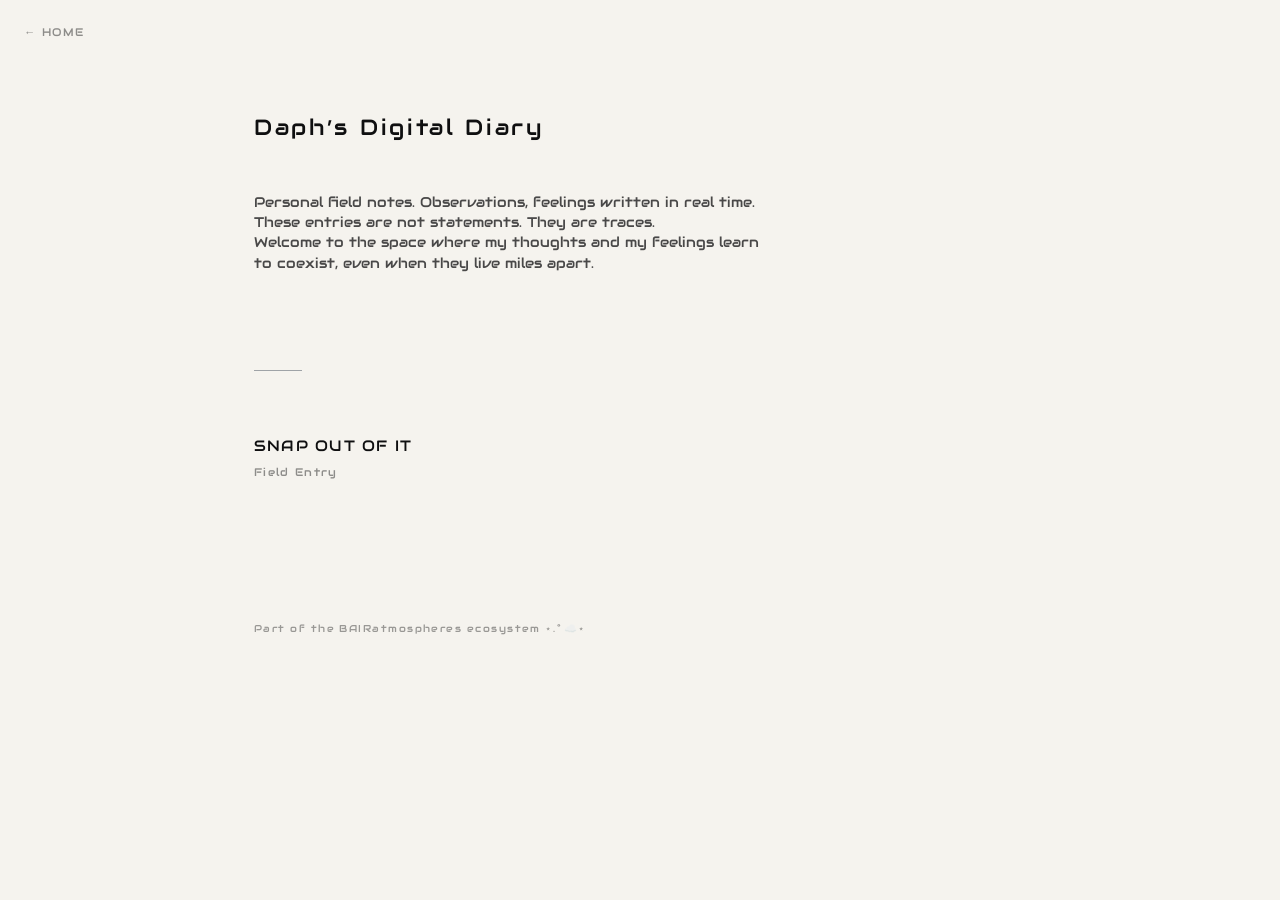
==== diary/index.html @ 48e6abbb "Update index.html" ====
<!doctype html>
<html lang="en">
<head>
  <meta charset="utf-8" />
  <meta name="viewport" content="width=device-width, initial-scale=1" />

  <title>Daph’s Digital Diary</title>

  <!-- Typography -->
  <link href="https://fonts.googleapis.com/css2?family=Audiowide&display=swap" rel="stylesheet">

  <style>
    :root {
      --off-black: #0f0f10;
      --bone: #f5f3ee;
      --chrome: #9fa3a7;
    }

    * {
      box-sizing: border-box;
    }

    body {
      margin: 0;
      font-family: 'Audiowide', sans-serif;
      background: var(--bone);
      color: var(--off-black);
      line-height: 1.5;
    }

    .home-link {
      position: fixed;
      top: 24px;
      left: 24px;
      font-size: 0.7rem;
      letter-spacing: 0.12em;
      text-transform: uppercase;
      text-decoration: none;
      color: rgba(15,15,16,0.45);
    }

    .home-link:hover {
      color: var(--off-black);
    }

    main {
      max-width: 820px;
      margin: 0 auto;
      padding: 96px 24px 120px;
    }

    h1 {
      font-size: 1.4rem;
      letter-spacing: 0.12em;
      margin-bottom: 48px;
      font-weight: 400;
    }

    .intro {
      max-width: 520px;
      margin-bottom: 96px;
      color: rgba(15,15,16,0.75);
      font-size: 0.85rem;
    }

    .divider {
      width: 48px;
      height: 1px;
      background: var(--chrome);
      margin: 64px 0;
    }

    .entry-list {
      display: flex;
      flex-direction: column;
      gap: 40px;
    }

    .entry {
      text-decoration: none;
      color: inherit;
      transition: opacity 0.3s ease;
    }

    .entry:hover {
      opacity: 0.6;
    }

    .entry-title {
      font-size: 0.95rem;
      letter-spacing: 0.08em;
      margin-bottom: 6px;
    }

    .entry-meta {
      font-size: 0.7rem;
      letter-spacing: 0.12em;
      color: rgba(15,15,16,0.45);
    }

    footer {
      margin-top: 140px;
      font-size: 0.65rem;
      letter-spacing: 0.14em;
      color: rgba(15,15,16,0.4);
    }

    @media (max-width: 640px) {
      main {
        padding: 72px 20px 96px;
      }
    }
  </style>
</head>

<body>

<a href="/bare-vision-world/" class="home-link">← Home</a>

<main>

  <h1>Daph’s Digital Diary</h1>

  <p class="intro">
    Personal field notes. Observations, feelings written in real time.
    These entries are not statements. They are traces.<br>
    Welcome to the space where my thoughts and my feelings learn to coexist, even when they live miles apart.
  </p>

  <div class="divider"></div>

  <section class="entry-list">

    <a href="/bare-vision-world/diary/entry-01/" class="entry">
      <div class="entry-title">SNAP OUT OF IT</div>
      <div class="entry-meta">Field Entry</div>
    </a>

    <!-- Future entries appear here -->

  </section>

  <footer>
    Part of the BAIRatmospheres ecosystem ⋆.˚☁️⋆
  </footer>

</main>

</body>
</html>
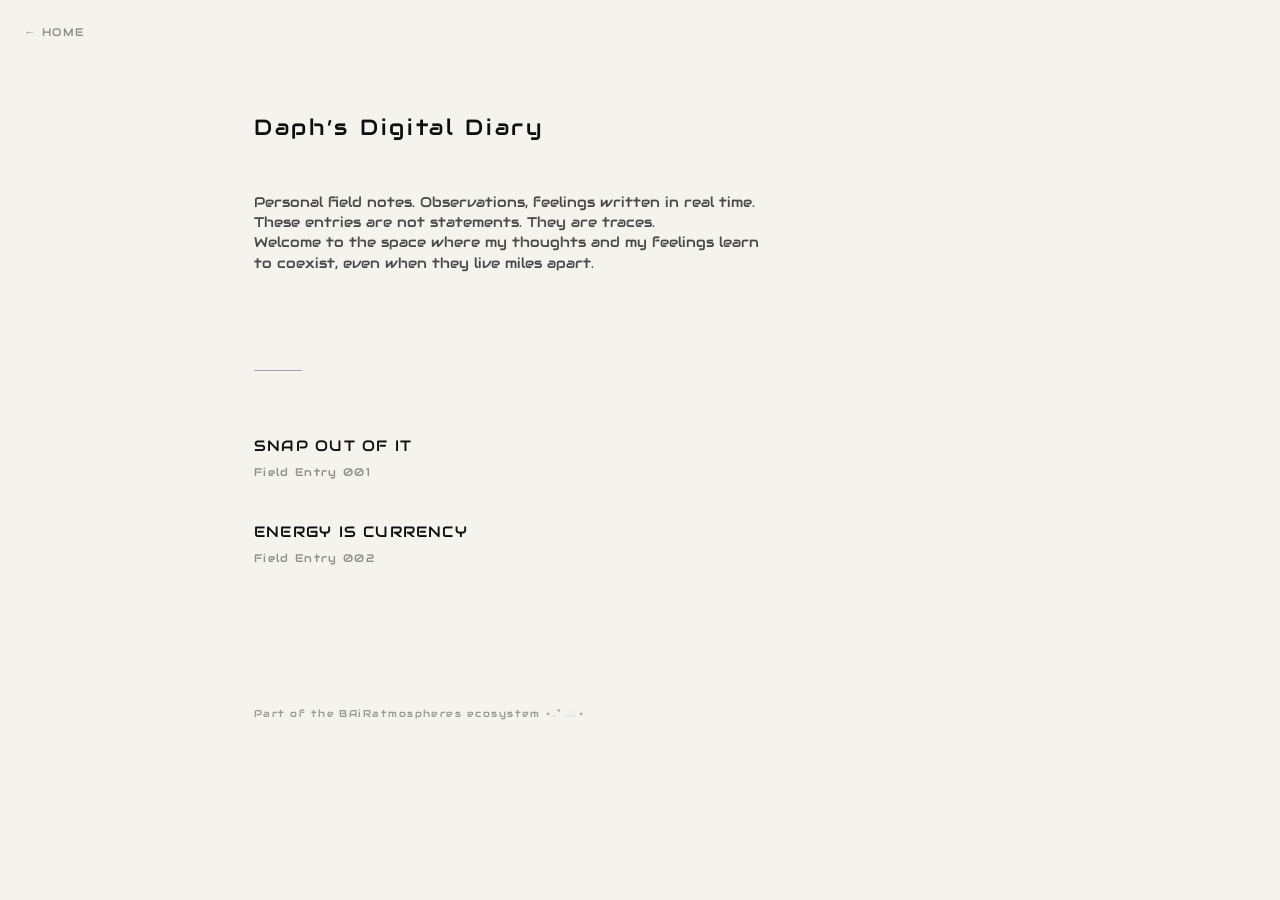
==== commit 914b1bd0: "Update index.html" ====
--- a/diary/index.html
+++ b/diary/index.html
@@ -133,7 +133,12 @@
 
     <a href="/bare-vision-world/diary/entry-01/" class="entry">
       <div class="entry-title">SNAP OUT OF IT</div>
-      <div class="entry-meta">Field Entry</div>
+      <div class="entry-meta">Field Entry 001</div>
+    </a>
+
+     <a href="/bare-vision-world/diary/entry-01/" class="entry">
+      <div class="entry-title">ENERGY IS CURRENCY</div>
+      <div class="entry-meta">Field Entry 002</div>
     </a>
 
     <!-- Future entries appear here -->
@@ -141,7 +146,7 @@
   </section>
 
   <footer>
-    Part of the BAIRatmospheres ecosystem ⋆.˚☁️⋆
+    Part of the BAiRatmospheres ecosystem ⋆.˚☁️⋆
   </footer>
 
 </main>
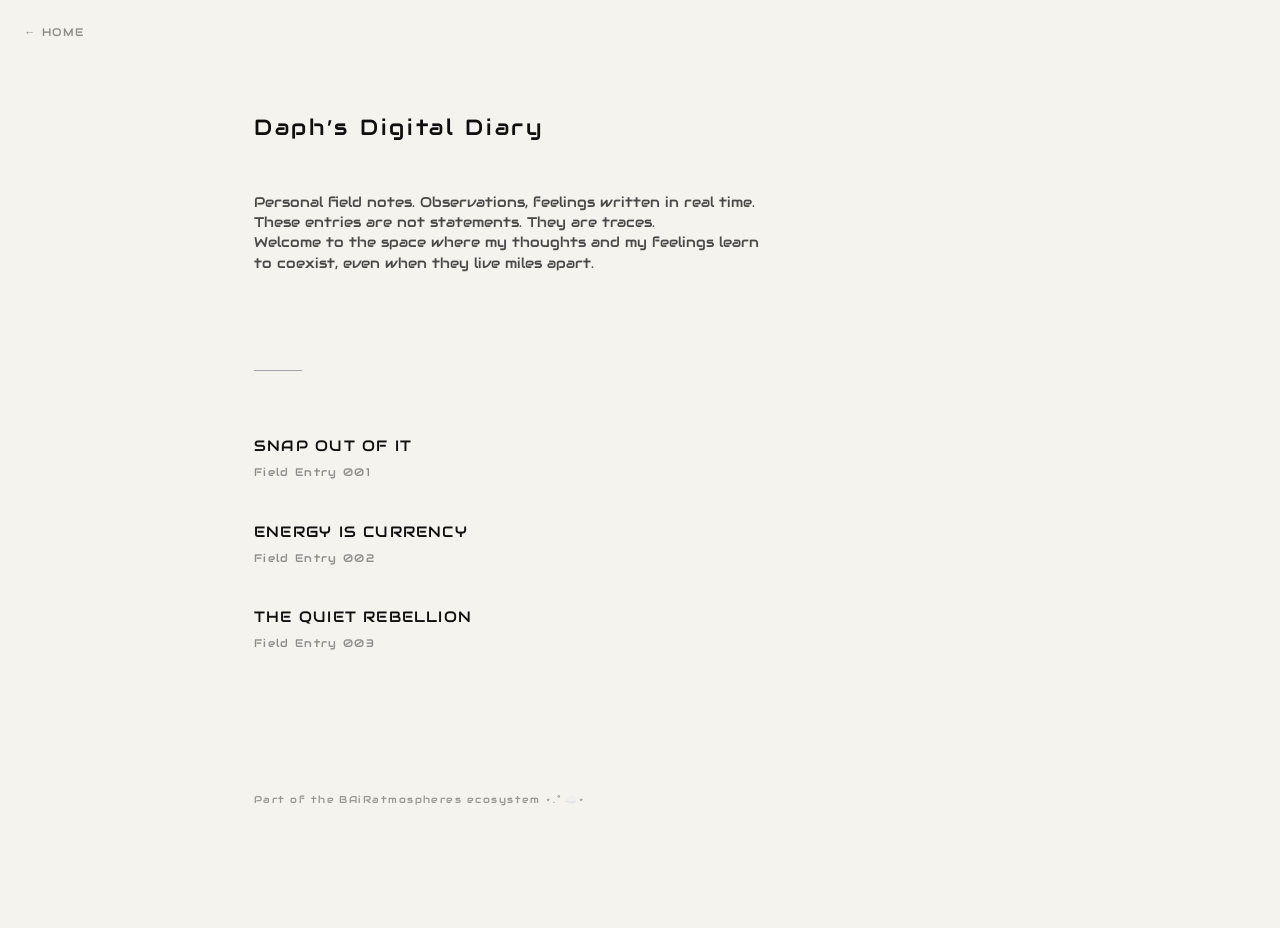
==== commit 3dff6a0f: "Update index.html" ====
--- a/diary/index.html
+++ b/diary/index.html
@@ -134,11 +134,17 @@
     <a href="/bare-vision-world/diary/entry-01/" class="entry">
       <div class="entry-title">SNAP OUT OF IT</div>
       <div class="entry-meta">Field Entry 001</div>
+      
     </a>
 
-     <a href="/bare-vision-world/diary/entry-01/" class="entry">
+     <a href="/bare-vision-world/diary/entry-02/" class="entry">
       <div class="entry-title">ENERGY IS CURRENCY</div>
       <div class="entry-meta">Field Entry 002</div>
+    </a>
+
+     <a href="/bare-vision-world/diary/entry-03/" class="entry">
+      <div class="entry-title">THE QUIET REBELLION</div>
+      <div class="entry-meta">Field Entry 003</div>
     </a>
 
     <!-- Future entries appear here -->
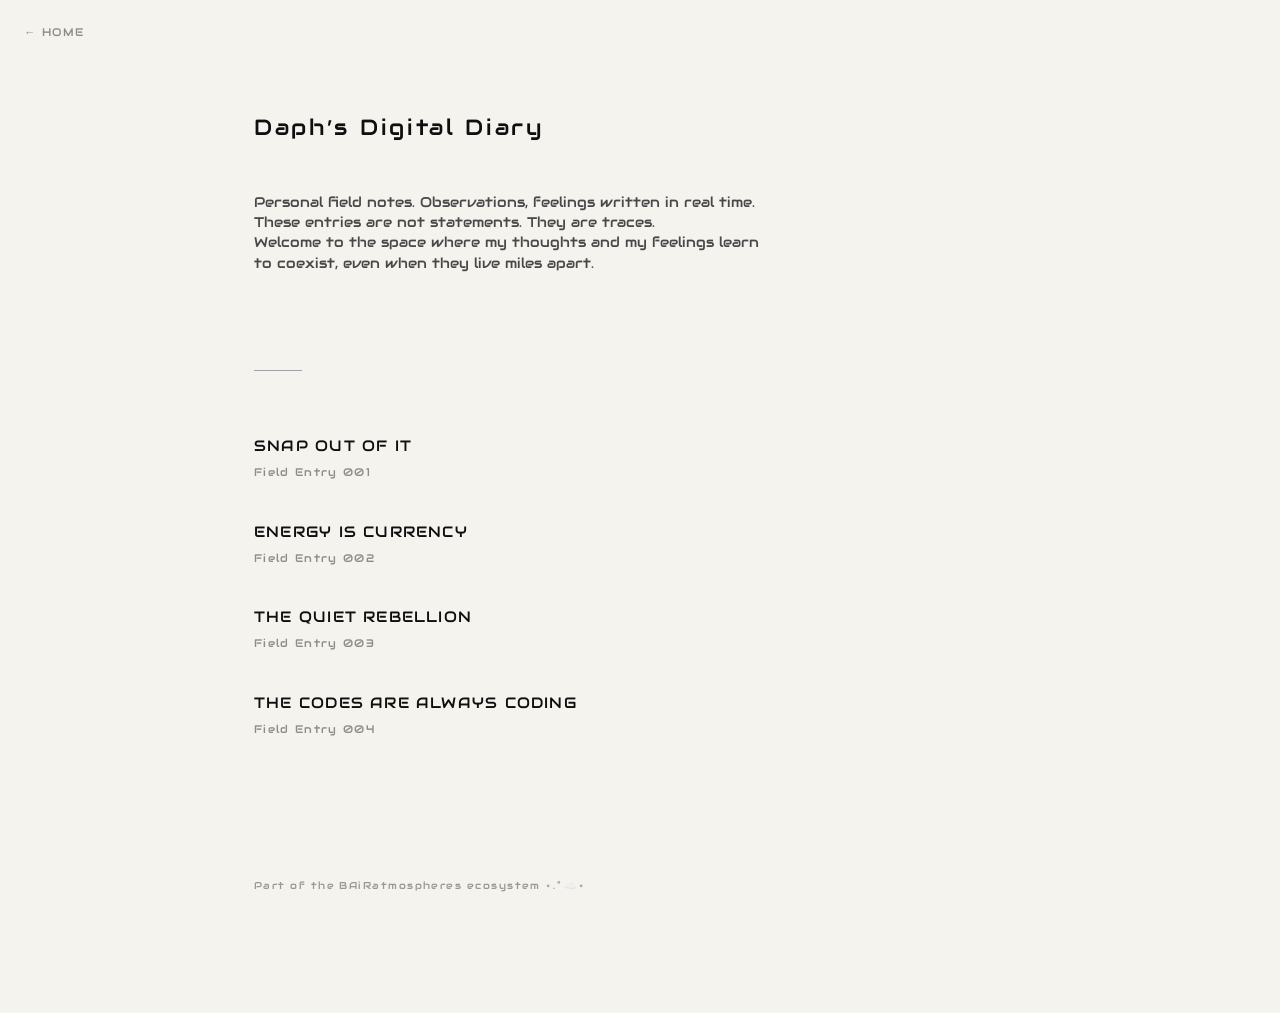
==== commit 35257404: "Update index.html" ====
--- a/diary/index.html
+++ b/diary/index.html
@@ -147,6 +147,11 @@
       <div class="entry-meta">Field Entry 003</div>
     </a>
 
+         <a href="/bare-vision-world/diary/entry-04/" class="entry">
+      <div class="entry-title">THE CODES ARE ALWAYS CODING</div>
+      <div class="entry-meta">Field Entry 004</div>
+    </a>
+
     <!-- Future entries appear here -->
 
   </section>
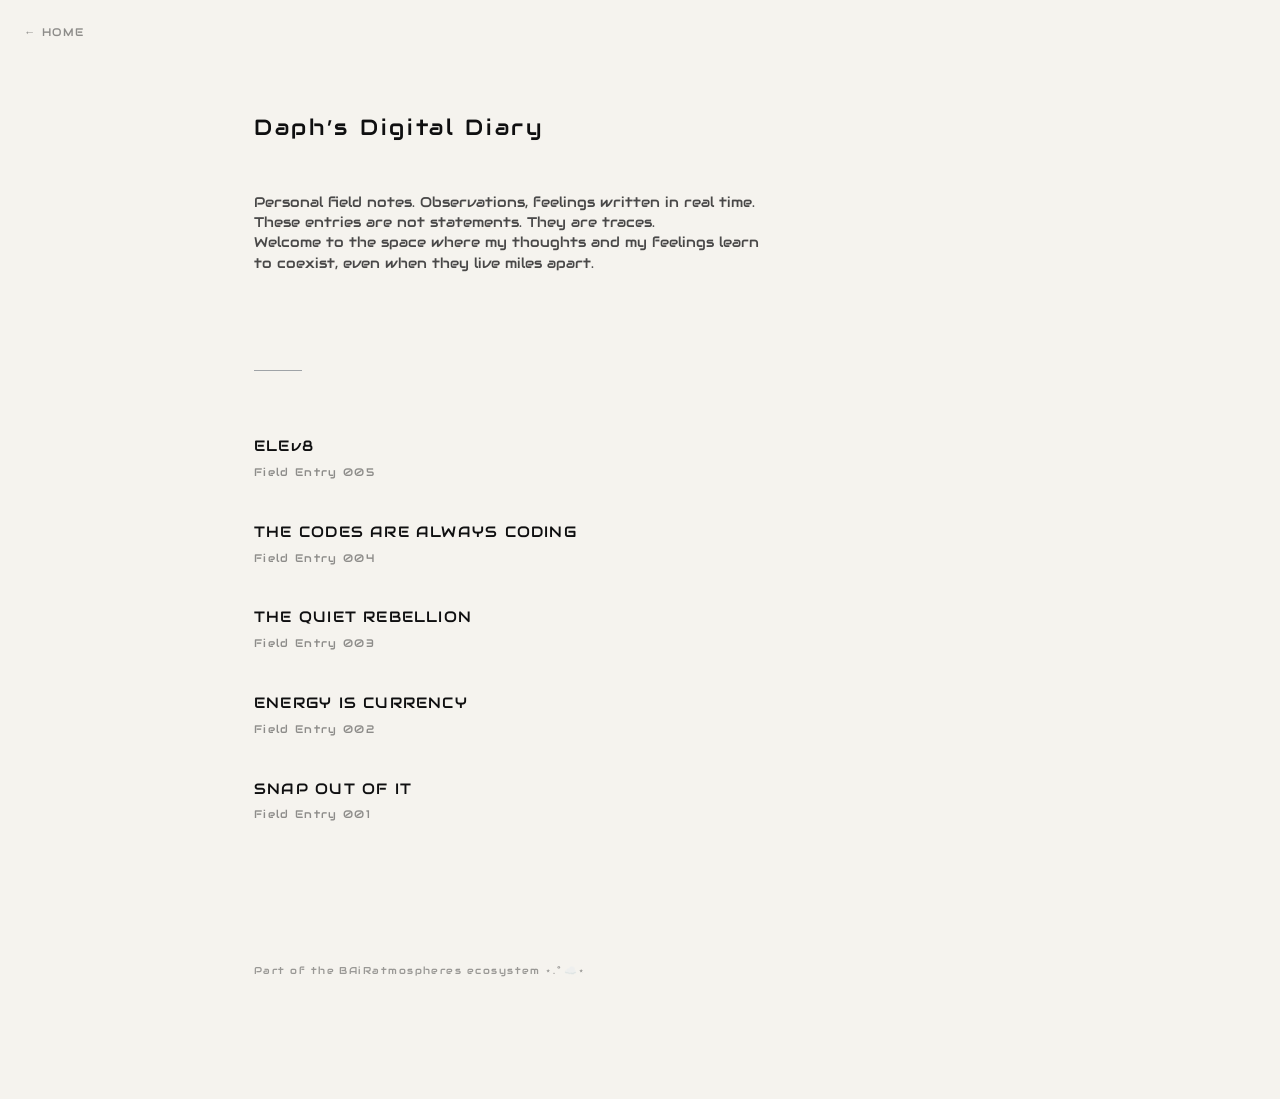
==== commit 0c6056e3: "Update index.html" ====
--- a/diary/index.html
+++ b/diary/index.html
@@ -131,15 +131,14 @@
 
   <section class="entry-list">
 
-    <a href="/bare-vision-world/diary/entry-01/" class="entry">
-      <div class="entry-title">SNAP OUT OF IT</div>
-      <div class="entry-meta">Field Entry 001</div>
-      
+     <a href="/bare-vision-world/diary/entry-05/" class="entry">
+      <div class="entry-title">ELEv8</div>
+      <div class="entry-meta">Field Entry 005</div>
     </a>
 
-     <a href="/bare-vision-world/diary/entry-02/" class="entry">
-      <div class="entry-title">ENERGY IS CURRENCY</div>
-      <div class="entry-meta">Field Entry 002</div>
+        <a href="/bare-vision-world/diary/entry-04/" class="entry">
+      <div class="entry-title">THE CODES ARE ALWAYS CODING</div>
+      <div class="entry-meta">Field Entry 004</div>
     </a>
 
      <a href="/bare-vision-world/diary/entry-03/" class="entry">
@@ -147,10 +146,17 @@
       <div class="entry-meta">Field Entry 003</div>
     </a>
 
-         <a href="/bare-vision-world/diary/entry-04/" class="entry">
-      <div class="entry-title">THE CODES ARE ALWAYS CODING</div>
-      <div class="entry-meta">Field Entry 004</div>
+        <a href="/bare-vision-world/diary/entry-02/" class="entry">
+      <div class="entry-title">ENERGY IS CURRENCY</div>
+      <div class="entry-meta">Field Entry 002</div>
     </a>
+    
+    <a href="/bare-vision-world/diary/entry-01/" class="entry">
+      <div class="entry-title">SNAP OUT OF IT</div>
+      <div class="entry-meta">Field Entry 001</div>
+      
+    </a>
+
 
     <!-- Future entries appear here -->
 
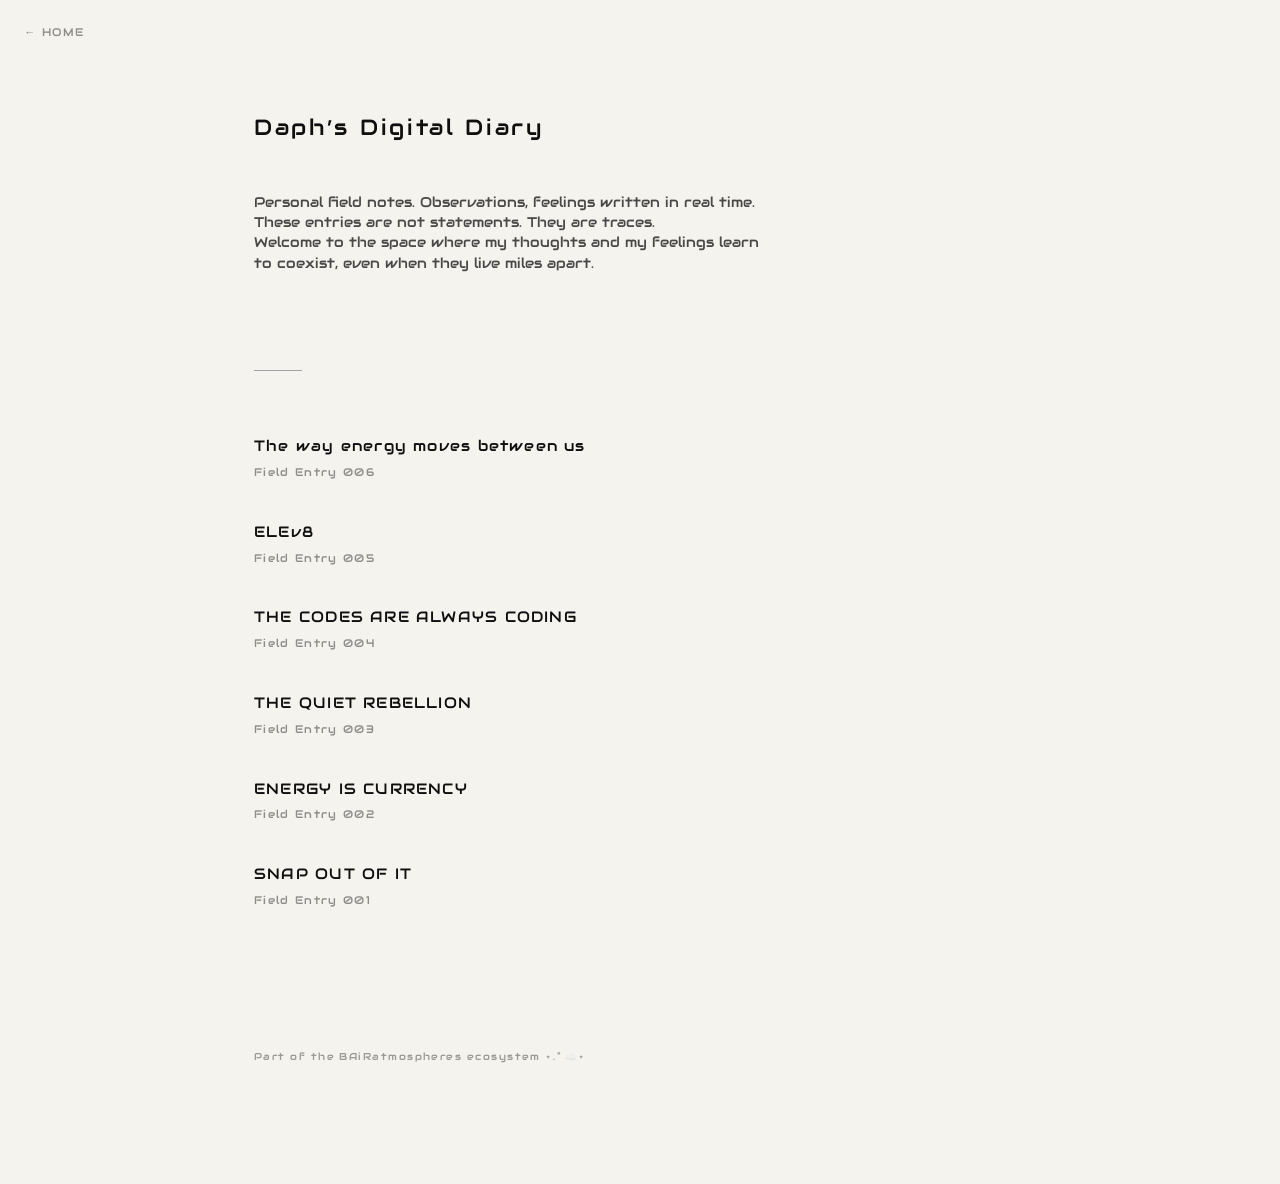
==== commit d26f0e3a: "Update index.html" ====
--- a/diary/index.html
+++ b/diary/index.html
@@ -131,6 +131,11 @@
 
   <section class="entry-list">
 
+       <a href="/bare-vision-world/diary/entry-06/" class="entry">
+      <div class="entry-title">The way energy moves between us</div>
+      <div class="entry-meta">Field Entry 006</div>
+    </a>
+
      <a href="/bare-vision-world/diary/entry-05/" class="entry">
       <div class="entry-title">ELEv8</div>
       <div class="entry-meta">Field Entry 005</div>
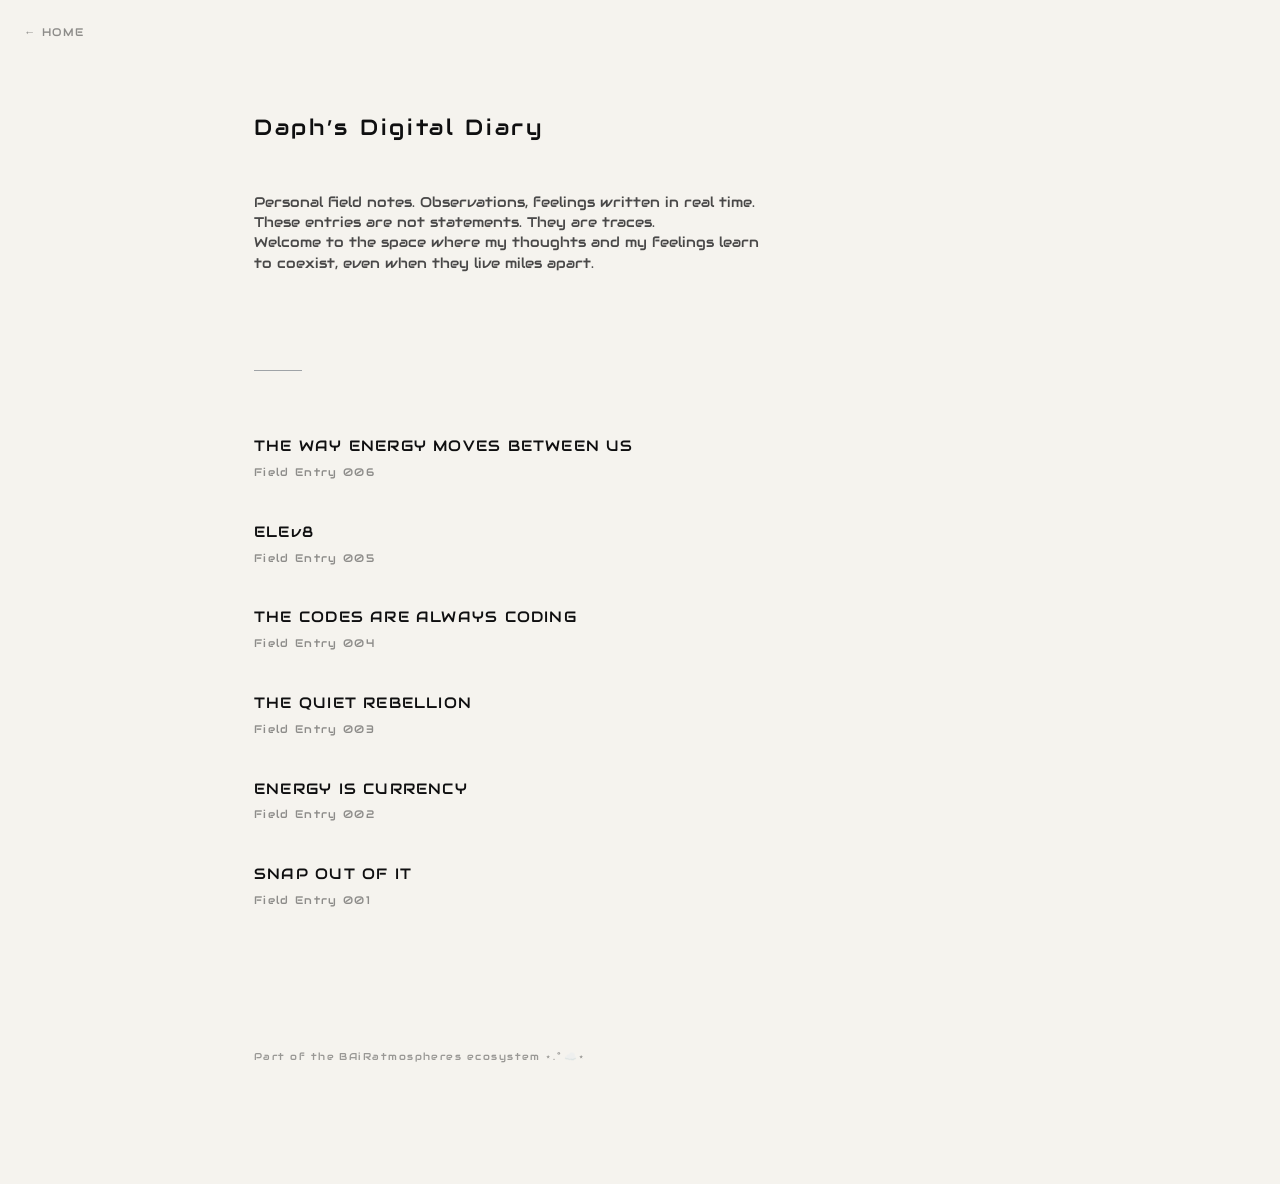
==== commit 9c88f2e4: "Update index.html" ====
--- a/diary/index.html
+++ b/diary/index.html
@@ -132,7 +132,7 @@
   <section class="entry-list">
 
        <a href="/bare-vision-world/diary/entry-06/" class="entry">
-      <div class="entry-title">The way energy moves between us</div>
+      <div class="entry-title">THE WAY ENERGY MOVES BETWEEN US</div>
       <div class="entry-meta">Field Entry 006</div>
     </a>
 
